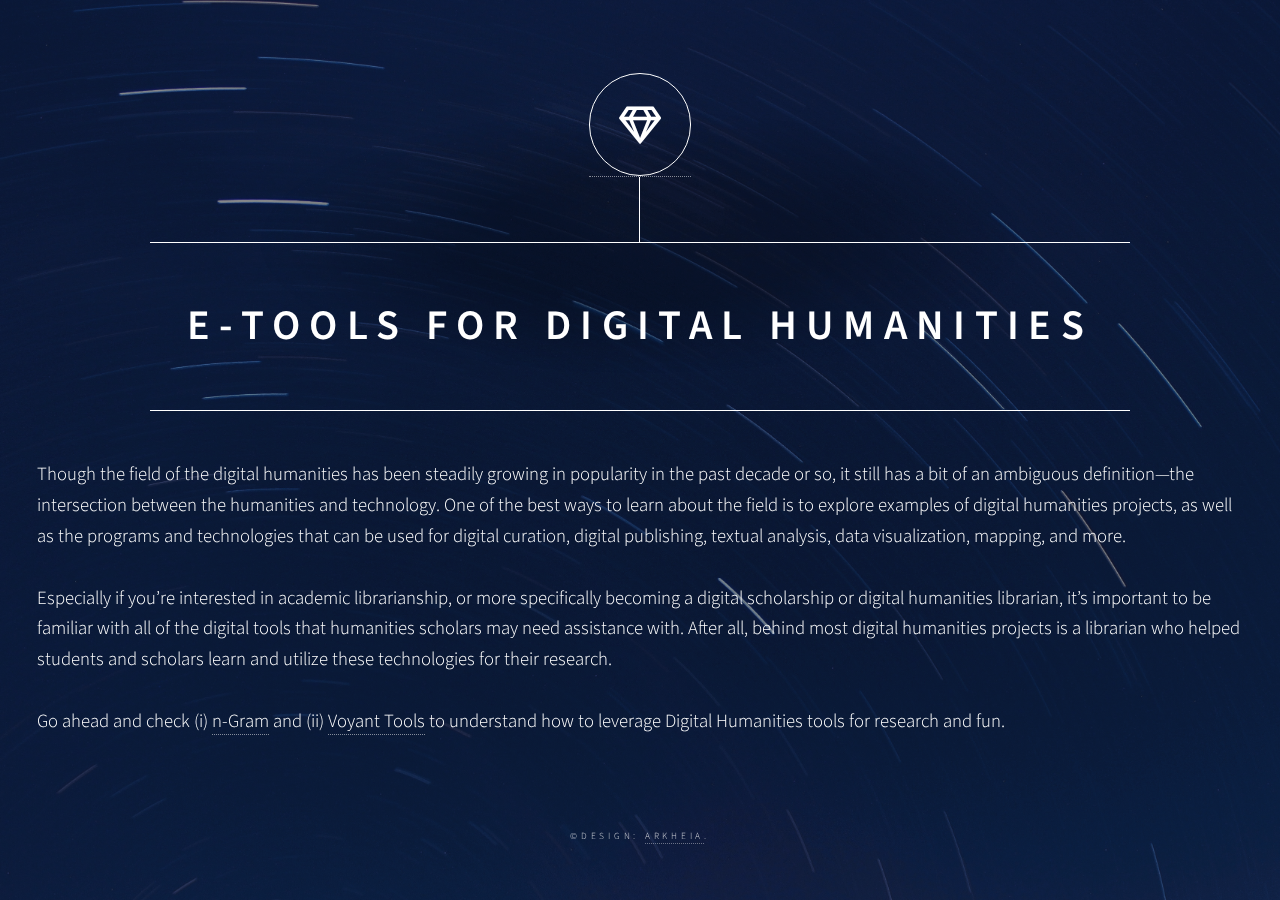
==== tools.html @ 641a4c05 "Adding code files" ====
<!DOCTYPE HTML>
<!--
	Free for personal and commercial use under the CCA 3.0 license (html5up.net/license)
-->
<html>
	<head>
		<title>E-Tools- Humanus Arkheia</title>
		<meta charset="utf-8" />
		<meta name="viewport" content="width=device-width, initial-scale=1, user-scalable=no" />
		<link rel="stylesheet" href="assets/css/main.css" />
		<noscript><link rel="stylesheet" href="assets/css/noscript.css" /></noscript>
	</head>
	<body class="is-preload">

		<!-- Wrapper -->
			<div id="wrapper">

				<!-- Header -->
					<header id="header">
						<a href="./index.html">
							<div class="logo">
								<span class="icon fa-gem"></span>
							</div>
						</a>
						<div class="content">
							<div class="inner">
								<h1>E-Tools for Digital Humanities</h1>
							</div>
						</div>
					</header>

					<p> <br>
						Though the field of the digital humanities has been steadily growing in popularity in the past decade or so, it still has a bit of an ambiguous definition—the intersection between the humanities and technology. One of the best ways to learn about the field is to explore examples of digital humanities projects, as well as the programs and technologies that can be used for digital curation, digital publishing, textual analysis, data visualization, mapping, and more. 
						<br><br>
						Especially if you’re interested in academic librarianship, or more specifically becoming a digital scholarship or digital humanities librarian, it’s important to be familiar with all of the digital tools that humanities scholars may need assistance with. After all, behind most digital humanities projects is a librarian who helped students and scholars learn and utilize these technologies for their research.
						<br><br>
						Go ahead and check (i) <a href="./ngram.html" target="_blank">n-Gram</a> and (ii) <a href="./voyant.html" target="_blank">Voyant Tools</a> to understand how to leverage Digital Humanities tools for research and fun.
					</p>
					

				<!-- Footer -->
				<footer id="footer">
					<p class="copyright">&copy;Design: <a href="./index.html">Arkheia</a>.</p>
				</footer>


			</div>

		<!-- BG -->
			<div id="bg"></div>

		<!-- Scripts -->
			<script src="assets/js/jquery.min.js"></script>
			<script src="assets/js/browser.min.js"></script>
			<script src="assets/js/breakpoints.min.js"></script>
			<script src="assets/js/util.js"></script>
			<script src="assets/js/main.js"></script>

	</body>
</html>
---- assets/css/main.css ----
@import url(fontawesome-all.min.css);
@import url("https://fonts.googleapis.com/css?family=Source+Sans+Pro:300italic,600italic,300,600");

/*
	Free for personal and commercial use under the CCA 3.0 license (html5up.net/license)
*/

html, body, div, span, applet, object,
iframe, h1, h2, h3, h4, h5, h6, p, blockquote,
pre, a, abbr, acronym, address, big, cite,
code, del, dfn, em, img, ins, kbd, q, s, samp,
small, strike, strong, sub, sup, tt, var, b,
u, i, center, dl, dt, dd, ol, ul, fieldset,
form, label, legend, table, caption, tbody,
tfoot, thead, tr, th, td, article, aside,
canvas, details, embed, figure, figcaption,
footer, header, hgroup, menu, nav, output, ruby,
section, summary, time, mark, audio, video {
	margin: 0;
	padding: 0;
	border: 0;
	font-size: 100%;
	font: inherit;
	vertical-align: baseline;}


article, aside, details, figcaption, figure,
footer, header, hgroup, menu, nav, section {
	display: block;}

body {
	line-height: 1;
}

ol, ul {
	list-style: none;
}

blockquote, q {
	quotes: none;
}

	blockquote:before, blockquote:after, q:before, q:after {
		content: '';
		content: none;
	}
	

table {
	border-collapse: collapse;
	border-spacing: 0;
}

body {
	-webkit-text-size-adjust: none;
}

mark {
	background-color: transparent;
	color: inherit;
}

input::-moz-focus-inner {
	border: 0;
	padding: 0;
}

input, select, textarea {
	-moz-appearance: none;
	-webkit-appearance: none;
	-ms-appearance: none;
	appearance: none;
}

/* Basic */

	@-ms-viewport {
		width: device-width;
	}

	@media screen and (max-width: 480px) {

		html, body {
			min-width: 320px;
		}

	}

	html {
		box-sizing: border-box;
	}

	*, *:before, *:after {
		box-sizing: inherit;
	}

	body {
		background: #9bec06;
	}

		body.is-preload *, body.is-preload *:before, body.is-preload *:after {
			-moz-animation: none !important;
			-webkit-animation: none !important;
			-ms-animation: none !important;
			animation: none !important;
			-moz-transition: none !important;
			-webkit-transition: none !important;
			-ms-transition: none !important;
			transition: none !important;
		}

/* Type */

	html {
		font-size: 16pt;
	}

		@media screen and (max-width: 1680px) {

			html {
				font-size: 14pt;
			}

		}

		@media screen and (max-width: 736px) {

			html {
				font-size: 12pt;
			}

		}

		@media screen and (max-width: 360px) {

			html {
				font-size: 11pt;
			}

		}
/*	Description on main page	*/
	body, input, select, textarea {
		color: #ffffff;
		font-family: "Source Sans Pro", sans-serif;
		font-weight: 300;
		font-size: 1rem;
		line-height: 1.65;
	}

	a {
		-moz-transition: color 0.2s ease-in-out, background-color 0.2s ease-in-out, border-bottom-color 0.2s ease-in-out;
		-webkit-transition: color 0.2s ease-in-out, background-color 0.2s ease-in-out, border-bottom-color 0.2s ease-in-out;
		-ms-transition: color 0.2s ease-in-out, background-color 0.2s ease-in-out, border-bottom-color 0.2s ease-in-out;
		transition: color 0.2s ease-in-out, background-color 0.2s ease-in-out, border-bottom-color 0.2s ease-in-out;
		border-bottom: dotted 1px rgba(255, 255, 255, 0.5);
		text-decoration: none;
		color: inherit;
	}

		a:hover {
			border-bottom-color: transparent;
		}

	strong, b {
		color: #ffffff;
		font-weight: 600;
	}

	em, i {
		font-style: italic;
	}

	p {
		margin: 0 0 2rem 0;
	}

	h1, h2, h3, h4, h5, h6 {
		color: #ffffff;
		font-weight: 600;
		line-height: 1.5;
		margin: 0 0 1rem 0;
		text-transform: uppercase;
		letter-spacing: 0.2rem;
	}

		h1 a, h2 a, h3 a, h4 a, h5 a, h6 a {
			color: inherit;
			text-decoration: none;
		}

		h1.major, h2.major, h3.major, h4.major, h5.major, h6.major {
			border-bottom: solid 1px #ffffff;
			width: -moz-max-content;
			width: -webkit-max-content;
			width: -ms-max-content;
			width: max-content;
			padding-bottom: 0.5rem;
			margin: 0 0 2rem 0;
		}

	h1 {
		font-size: 2.25rem;
		line-height: 1.3;
		letter-spacing: 0.5rem;
	}

	h2 {
		font-size: 1.5rem;
		line-height: 1.4;
		letter-spacing: 0.5rem;
	}

	h3 {
		font-size: 1rem;
	}

	h4 {
		font-size: 0.8rem;
	}

	h5 {
		font-size: 0.7rem;
	}

	h6 {
		font-size: 0.6rem;
	}

	@media screen and (max-width: 736px) {

		h1 {
			font-size: 1.75rem;
			line-height: 1.4;
		}

		h2 {
			font-size: 1.25em;
			line-height: 1.5;
		}

	}

	sub {
		font-size: 0.8rem;
		position: relative;
		top: 0.5rem;
	}

	sup {
		font-size: 0.8rem;
		position: relative;
		top: -0.5rem;
	}

	blockquote {
		border-left: solid 4px #ffffff;
		font-style: italic;
		margin: 0 0 2rem 0;
		padding: 0.5rem 0 0.5rem 2rem;
	}

	code {
		background: rgba(255, 255, 255, 0.075);
		border-radius: 4px;
		font-family: "Courier New", monospace;
		font-size: 0.9rem;
		margin: 0 0.25rem;
		padding: 0.25rem 0.65rem;
	}

	pre {
		-webkit-overflow-scrolling: touch;
		font-family: "Courier New", monospace;
		font-size: 0.9rem;
		margin: 0 0 2rem 0;
	}

		pre code {
			display: block;
			line-height: 1.75;
			padding: 1rem 1.5rem;
			overflow-x: auto;
		}

	hr {
		border: 0;
		border-bottom: solid 1px #ffffff;
		margin: 2.75rem 0;
	}

	.align-left {
		text-align: left;
	}

	.align-center {
		text-align: center;
	}

	.align-right {
		text-align: right;
	}

/* Form */

	form {
		margin: 0 0 2rem 0;
	}

		form > :last-child {
			margin-bottom: 0;
		}

		form > .fields {
			display: -moz-flex;
			display: -webkit-flex;
			display: -ms-flex;
			display: flex;
			-moz-flex-wrap: wrap;
			-webkit-flex-wrap: wrap;
			-ms-flex-wrap: wrap;
			flex-wrap: wrap;
			width: calc(100% + 3rem);
			margin: -1.5rem 0 2rem -1.5rem;
		}

			form > .fields > .field {
				-moz-flex-grow: 0;
				-webkit-flex-grow: 0;
				-ms-flex-grow: 0;
				flex-grow: 0;
				-moz-flex-shrink: 0;
				-webkit-flex-shrink: 0;
				-ms-flex-shrink: 0;
				flex-shrink: 0;
				padding: 1.5rem 0 0 1.5rem;
				width: calc(100% - 1.5rem);
			}

				form > .fields > .field.half {
					width: calc(50% - 0.75rem);
				}

				form > .fields > .field.third {
					width: calc(100%/3 - 0.5rem);
				}

				form > .fields > .field.quarter {
					width: calc(25% - 0.375rem);
				}

		@media screen and (max-width: 480px) {

			form > .fields {
				width: calc(100% + 3rem);
				margin: -1.5rem 0 2rem -1.5rem;
			}

				form > .fields > .field {
					padding: 1.5rem 0 0 1.5rem;
					width: calc(100% - 1.5rem);
				}

					form > .fields > .field.half {
						width: calc(100% - 1.5rem);
					}

					form > .fields > .field.third {
						width: calc(100% - 1.5rem);
					}

					form > .fields > .field.quarter {
						width: calc(100% - 1.5rem);
					}

		}

	label {
		color: #ffffff;
		display: block;
		font-size: 0.8rem;
		font-weight: 300;
		letter-spacing: 0.2rem;
		line-height: 1.5;
		margin: 0 0 1rem 0;
		text-transform: none;
	}

	input[type="text"],
	input[type="password"],
	input[type="email"],
	input[type="tel"],
	select,
	textarea {
		-moz-appearance: none;
		-webkit-appearance: none;
		-ms-appearance: none;
		appearance: none;
		-moz-transition: border-color 0.2s ease-in-out, box-shadow 0.2s ease-in-out, background-color 0.2s ease-in-out;
		-webkit-transition: border-color 0.2s ease-in-out, box-shadow 0.2s ease-in-out, background-color 0.2s ease-in-out;
		-ms-transition: border-color 0.2s ease-in-out, box-shadow 0.2s ease-in-out, background-color 0.2s ease-in-out;
		transition: border-color 0.2s ease-in-out, box-shadow 0.2s ease-in-out, background-color 0.2s ease-in-out;
		background-color: transparent;
		border-radius: 4px;
		border: solid 1px #ffffff;
		color: inherit;
		display: block;
		outline: 0;
		padding: 0 1rem;
		text-decoration: none;
		width: 100%;
	}

		input[type="text"]:invalid,
		input[type="password"]:invalid,
		input[type="email"]:invalid,
		input[type="tel"]:invalid,
		select:invalid,
		textarea:invalid {
			box-shadow: none;
		}

		input[type="text"]:focus,
		input[type="password"]:focus,
		input[type="email"]:focus,
		input[type="tel"]:focus,
		select:focus,
		textarea:focus {
			background: rgba(255, 255, 255, 0.075);
			border-color: #ffffff;
			box-shadow: 0 0 0 1px #ffffff;
		}

	select {
		background-image: url("data:image/svg+xml;charset=utf8,%3Csvg xmlns='http://www.w3.org/2000/svg' width='40' height='40' preserveAspectRatio='none' viewBox='0 0 40 40'%3E%3Cpath d='M9.4,12.3l10.4,10.4l10.4-10.4c0.2-0.2,0.5-0.4,0.9-0.4c0.3,0,0.6,0.1,0.9,0.4l3.3,3.3c0.2,0.2,0.4,0.5,0.4,0.9 c0,0.4-0.1,0.6-0.4,0.9L20.7,31.9c-0.2,0.2-0.5,0.4-0.9,0.4c-0.3,0-0.6-0.1-0.9-0.4L4.3,17.3c-0.2-0.2-0.4-0.5-0.4-0.9 c0-0.4,0.1-0.6,0.4-0.9l3.3-3.3c0.2-0.2,0.5-0.4,0.9-0.4S9.1,12.1,9.4,12.3z' fill='%23ffffff' /%3E%3C/svg%3E");
		background-size: 1.25rem;
		background-repeat: no-repeat;
		background-position: calc(100% - 1rem) center;
		height: 2.75rem;
		padding-right: 2.75rem;
		text-overflow: ellipsis;
	}

		select option {
			color: #ffffff;
			background: #1b1f22;
		}

		select:focus::-ms-value {
			background-color: transparent;
		}

		select::-ms-expand {
			display: none;
		}

	input[type="text"],
	input[type="password"],
	input[type="email"],
	select {
		height: 2.75rem;
	}

	textarea {
		padding: 0.75rem 1rem;
	}

	input[type="checkbox"],
	input[type="radio"] {
		-moz-appearance: none;
		-webkit-appearance: none;
		-ms-appearance: none;
		appearance: none;
		display: block;
		float: left;
		margin-right: -2rem;
		opacity: 0;
		width: 1rem;
		z-index: -1;
	}

		input[type="checkbox"] + label,
		input[type="radio"] + label {
			text-decoration: none;
			-moz-user-select: none;
			-webkit-user-select: none;
			-ms-user-select: none;
			user-select: none;
			color: #ffffff;
			cursor: pointer;
			display: inline-block;
			font-size: 0.8rem;
			font-weight: 300;
			margin: 0 0 0.5rem 0;
			padding-left: 2.65rem;
			padding-right: 0.75rem;
			position: relative;
		}

			input[type="checkbox"] + label:before,
			input[type="radio"] + label:before {
				-moz-osx-font-smoothing: grayscale;
				-webkit-font-smoothing: antialiased;
				display: inline-block;
				font-style: normal;
				font-variant: normal;
				text-rendering: auto;
				line-height: 1;
				text-transform: none !important;
				font-family: 'Font Awesome 5 Free';
				font-weight: 900;
			}

			input[type="checkbox"] + label:before,
			input[type="radio"] + label:before {
				-moz-transition: border-color 0.2s ease-in-out, box-shadow 0.2s ease-in-out, background-color 0.2s ease-in-out;
				-webkit-transition: border-color 0.2s ease-in-out, box-shadow 0.2s ease-in-out, background-color 0.2s ease-in-out;
				-ms-transition: border-color 0.2s ease-in-out, box-shadow 0.2s ease-in-out, background-color 0.2s ease-in-out;
				transition: border-color 0.2s ease-in-out, box-shadow 0.2s ease-in-out, background-color 0.2s ease-in-out;
				border-radius: 4px;
				border: solid 1px #ffffff;
				content: '';
				display: inline-block;
				height: 1.65rem;
				left: 0;
				line-height: 1.65rem;
				position: absolute;
				text-align: center;
				top: -0.15rem;
				width: 1.65rem;
			}

		input[type="checkbox"]:checked + label:before,
		input[type="radio"]:checked + label:before {
			background: #ffffff !important;
			border-color: #ffffff !important;
			color: #1b1f22;
			content: '\f00c';
		}

		input[type="checkbox"]:focus + label:before,
		input[type="radio"]:focus + label:before {
			background: rgba(255, 255, 255, 0.075);
			border-color: #ffffff;
			box-shadow: 0 0 0 1px #ffffff;
		}

	input[type="checkbox"] + label:before {
		border-radius: 4px;
	}

	input[type="radio"] + label:before {
		border-radius: 100%;
	}

	::-webkit-input-placeholder {
		color: rgba(255, 255, 255, 0.5) !important;
		opacity: 1.0;
	}

	:-moz-placeholder {
		color: rgba(255, 255, 255, 0.5) !important;
		opacity: 1.0;
	}

	::-moz-placeholder {
		color: rgba(255, 255, 255, 0.5) !important;
		opacity: 1.0;
	}

	:-ms-input-placeholder {
		color: rgba(255, 255, 255, 0.5) !important;
		opacity: 1.0;
	}

	.formerize-placeholder {
		color: rgba(255, 255, 255, 0.5) !important;
		opacity: 1.0;
	}

/* Box */

	.box {
		border-radius: 4px;
		border: solid 1px #ffffff;
		margin-bottom: 2rem;
		padding: 1.5em;
	}

		.box > :last-child,
		.box > :last-child > :last-child,
		.box > :last-child > :last-child > :last-child {
			margin-bottom: 0;
		}

		.box.alt {
			border: 0;
			border-radius: 0;
			padding: 0;
		}

/* Icon */

	.icon {
		text-decoration: none;
		border-bottom: none;
		position: relative;
	}

		.icon:before {
			-moz-osx-font-smoothing: grayscale;
			-webkit-font-smoothing: antialiased;
			display: inline-block;
			font-style: normal;
			font-variant: normal;
			text-rendering: auto;
			line-height: 1;
			text-transform: none !important;
			font-family: 'Font Awesome 5 Free';
			font-weight: 400;
		}

		.icon > .label {
			display: none;
		}

		.icon:before {
			line-height: inherit;
		}

		.icon.solid:before {
			font-weight: 900;
		}

		.icon.brands:before {
			font-family: 'Font Awesome 5 Brands';
		}

/* Image */

	.image {
		border-radius: 4px;
		border: 0;
		display: inline-block;
		position: relative;
	}

		.image:before {
			pointer-events: none;
			background-image: url("../../images/overlay.png");
			background-color: rgba(19, 21, 25, 0.5);
			border-radius: 4px;
			content: '';
			display: block;
			height: 100%;
			left: 0;
			opacity: 0.5;
			position: absolute;
			top: 0;
			width: 100%;
		}

		.image img {
			border-radius: 4px;
			display: block;
		}

		.image.left, .image.right {
			max-width: 40%;
		}

			.image.left img, .image.right img {
				width: 100%;
			}

		.image.left {
			float: left;
			padding: 0 1.5em 1em 0;
			top: 0.25em;
		}

		.image.right {
			float: right;
			padding: 0 0 1em 1.5em;
			top: 0.25em;
		}

		.image.fit {
			display: block;
			margin: 0 0 2rem 0;
			width: 100%;
		}

			.image.fit img {
				width: 100%;
			}

		.image.main {
			display: block;
			margin: 2.5rem 0;
			width: 100%;
		}

			.image.main img {
				width: 100%;
			}

		@media screen and (max-width: 736px) {

			.image.main {
				margin: 2rem 0;
			}

		}

		@media screen and (max-width: 480px) {

			.image.main {
				margin: 1.5rem 0;
			}

		}

/* List */

	ol {
		list-style: decimal;
		margin: 0 0 2rem 0;
		padding-left: 1.25em;
	}

		ol li {
			padding-left: 0.25em;
		}

	ul {
		list-style: disc;
		margin: 0 0 2rem 0;
		padding-left: 1em;
	}

		ul li {
			padding-left: 0.5em;
		}

		ul.alt {
			list-style: none;
			padding-left: 0;
		}

			ul.alt li {
				border-top: solid 1px #ffffff;
				padding: 0.5em 0;
			}

				ul.alt li:first-child {
					border-top: 0;
					padding-top: 0;
				}

	dl {
		margin: 0 0 2rem 0;
	}

		dl dt {
			display: block;
			font-weight: 600;
			margin: 0 0 1rem 0;
		}

		dl dd {
			margin-left: 2rem;
		}

/* Actions */

	ul.actions {
		display: -moz-flex;
		display: -webkit-flex;
		display: -ms-flex;
		display: flex;
		cursor: default;
		list-style: none;
		margin-left: -1rem;
		padding-left: 0;
	}

		ul.actions li {
			padding: 0 0 0 1rem;
			vertical-align: middle;
		}

		ul.actions.special {
			-moz-justify-content: center;
			-webkit-justify-content: center;
			-ms-justify-content: center;
			justify-content: center;
			width: 100%;
			margin-left: 0;
		}

			ul.actions.special li:first-child {
				padding-left: 0;
			}

		ul.actions.stacked {
			-moz-flex-direction: column;
			-webkit-flex-direction: column;
			-ms-flex-direction: column;
			flex-direction: column;
			margin-left: 0;
		}

			ul.actions.stacked li {
				padding: 1.3rem 0 0 0;
			}

				ul.actions.stacked li:first-child {
					padding-top: 0;
				}

		ul.actions.fit {
			width: calc(100% + 1rem);
		}

			ul.actions.fit li {
				-moz-flex-grow: 1;
				-webkit-flex-grow: 1;
				-ms-flex-grow: 1;
				flex-grow: 1;
				-moz-flex-shrink: 1;
				-webkit-flex-shrink: 1;
				-ms-flex-shrink: 1;
				flex-shrink: 1;
				width: 100%;
			}

				ul.actions.fit li > * {
					width: 100%;
				}

			ul.actions.fit.stacked {
				width: 100%;
			}

		@media screen and (max-width: 480px) {

			ul.actions:not(.fixed) {
				-moz-flex-direction: column;
				-webkit-flex-direction: column;
				-ms-flex-direction: column;
				flex-direction: column;
				margin-left: 0;
				width: 100% !important;
			}

				ul.actions:not(.fixed) li {
					-moz-flex-grow: 1;
					-webkit-flex-grow: 1;
					-ms-flex-grow: 1;
					flex-grow: 1;
					-moz-flex-shrink: 1;
					-webkit-flex-shrink: 1;
					-ms-flex-shrink: 1;
					flex-shrink: 1;
					padding: 1rem 0 0 0;
					text-align: center;
					width: 100%;
				}

					ul.actions:not(.fixed) li > * {
						width: 100%;
					}

					ul.actions:not(.fixed) li:first-child {
						padding-top: 0;
					}

					ul.actions:not(.fixed) li input[type="submit"],
					ul.actions:not(.fixed) li input[type="reset"],
					ul.actions:not(.fixed) li input[type="button"],
					ul.actions:not(.fixed) li button,
					ul.actions:not(.fixed) li .button {
						width: 100%;
					}

						ul.actions:not(.fixed) li input[type="submit"].icon:before,
						ul.actions:not(.fixed) li input[type="reset"].icon:before,
						ul.actions:not(.fixed) li input[type="button"].icon:before,
						ul.actions:not(.fixed) li button.icon:before,
						ul.actions:not(.fixed) li .button.icon:before {
							margin-left: -0.5em;
						}

		}

/* Icons */

	ul.icons {
		cursor: default;
		list-style: none;
		padding-left: 0;
	}

		ul.icons li {
			display: inline-block;
			padding: 0 0.75em 0 0;
		}

			ul.icons li:last-child {
				padding-right: 0;
			}

			ul.icons li a {
				border-radius: 100%;
				box-shadow: inset 0 0 0 1px #ffffff;
				display: inline-block;
				height: 2.25rem;
				line-height: 2.25rem;
				text-align: center;
				width: 2.25rem;
			}

				ul.icons li a:hover {
					background-color: rgba(255, 255, 255, 0.075);
				}

				ul.icons li a:active {
					background-color: rgba(255, 255, 255, 0.175);
				}

/* Table */

	.table-wrapper {
		-webkit-overflow-scrolling: touch;
		overflow-x: auto;
	}

	table {
		margin: 0 0 2rem 0;
		width: 100%;
	}

		table tbody tr {
			border: solid 1px #ffffff;
			border-left: 0;
			border-right: 0;
		}

			table tbody tr:nth-child(2n + 1) {
				background-color: rgba(255, 255, 255, 0.075);
			}

		table td {
			padding: 0.75em 0.75em;
		}

		table th {
			color: #ffffff;
			font-size: 0.9em;
			font-weight: 600;
			padding: 0 0.75em 0.75em 0.75em;
			text-align: left;
		}

		table thead {
			border-bottom: solid 2px #ffffff;
		}

		table tfoot {
			border-top: solid 2px #ffffff;
		}

		table.alt {
			border-collapse: separate;
		}

			table.alt tbody tr td {
				border: solid 1px #ffffff;
				border-left-width: 0;
				border-top-width: 0;
			}

				table.alt tbody tr td:first-child {
					border-left-width: 1px;
				}

			table.alt tbody tr:first-child td {
				border-top-width: 1px;
			}

			table.alt thead {
				border-bottom: 0;
			}

			table.alt tfoot {
				border-top: 0;
			}

/* Button */

	input[type="submit"],
	input[type="reset"],
	input[type="button"],
	button,
	.button {
		-moz-appearance: none;
		-webkit-appearance: none;
		-ms-appearance: none;
		appearance: none;
		-moz-transition: background-color 0.2s ease-in-out, color 0.2s ease-in-out;
		-webkit-transition: background-color 0.2s ease-in-out, color 0.2s ease-in-out;
		-ms-transition: background-color 0.2s ease-in-out, color 0.2s ease-in-out;
		transition: background-color 0.2s ease-in-out, color 0.2s ease-in-out;
		background-color: transparent;
		border-radius: 4px;
		border: 0;
		box-shadow: inset 0 0 0 1px #ffffff;
		color: #ffffff !important;
		cursor: pointer;
		display: inline-block;
		font-size: 0.8rem;
		font-weight: 300;
		height: 2.75rem;
		letter-spacing: 0.2rem;
		line-height: 2.75rem;
		outline: 0;
		padding: 0 1.25rem 0 1.35rem;
		text-align: center;
		text-decoration: none;
		text-transform: none;
		white-space: nowrap;
	}

		input[type="submit"]:hover,
		input[type="reset"]:hover,
		input[type="button"]:hover,
		button:hover,
		.button:hover {
			background-color: rgba(255, 255, 255, 0.075);
		}

		input[type="submit"]:active,
		input[type="reset"]:active,
		input[type="button"]:active,
		button:active,
		.button:active {
			background-color: rgba(255, 255, 255, 0.175);
		}

		input[type="submit"].icon:before,
		input[type="reset"].icon:before,
		input[type="button"].icon:before,
		button.icon:before,
		.button.icon:before {
			margin-right: 0.5em;
		}

		input[type="submit"].fit,
		input[type="reset"].fit,
		input[type="button"].fit,
		button.fit,
		.button.fit {
			width: 100%;
		}

		input[type="submit"].small,
		input[type="reset"].small,
		input[type="button"].small,
		button.small,
		.button.small {
			font-size: 0.6rem;
			height: 2.0625rem;
			line-height: 2.0625rem;
		}

		input[type="submit"].primary,
		input[type="reset"].primary,
		input[type="button"].primary,
		button.primary,
		.button.primary {
			background-color: #ffffff;
			color: #1b1f22 !important;
			font-weight: 600;
		}

		input[type="submit"].disabled, input[type="submit"]:disabled,
		input[type="reset"].disabled,
		input[type="reset"]:disabled,
		input[type="button"].disabled,
		input[type="button"]:disabled,
		button.disabled,
		button:disabled,
		.button.disabled,
		.button:disabled {
			pointer-events: none;
			cursor: default;
			opacity: 0.25;
		}

	input[type="submit"],
	input[type="reset"],
	input[type="button"],
	button {
		line-height: calc(2.75rem - 2px);
	}

/* BG */

	#bg {
		-moz-transform: scale(1.0);
		-webkit-transform: scale(1.0);
		-ms-transform: scale(1.0);
		transform: scale(1.0);
		-webkit-backface-visibility: hidden;
		position: fixed;
		top: 0;
		left: 0;
		width: 100%;
		height: 100vh;
		z-index: 1;
	}

		#bg:before, #bg:after {
			content: '';
			display: block;
			position: absolute;
			top: 0;
			left: 0;
			width: 100%;
			height: 100%;
		}

		#bg:before {
			-moz-transition: background-color 2.5s ease-in-out;
			-webkit-transition: background-color 2.5s ease-in-out;
			-ms-transition: background-color 2.5s ease-in-out;
			transition: background-color 2.5s ease-in-out;
			-moz-transition-delay: 0.75s;
			-webkit-transition-delay: 0.75s;
			-ms-transition-delay: 0.75s;
			transition-delay: 0.75s;
			background-image: linear-gradient(to top, rgba(19, 21, 25, 0.5), rgba(19, 21, 25, 0.5)), url("../../images/ABC.jpg");
			background-size: auto,
 256px 256px;
			background-position: center,
 center;
			background-repeat: no-repeat,
 repeat;
			z-index: 2;
		}

		#bg:after {
			-moz-transform: scale(1.125);
			-webkit-transform: scale(1.125);
			-ms-transform: scale(1.125);
			transform: scale(1.125);
			-moz-transition: -moz-transform 0.325s ease-in-out, -moz-filter 0.325s ease-in-out;
			-webkit-transition: -webkit-transform 0.325s ease-in-out, -webkit-filter 0.325s ease-in-out;
			-ms-transition: -ms-transform 0.325s ease-in-out, -ms-filter 0.325s ease-in-out;
			transition: transform 0.325s ease-in-out, filter 0.325s ease-in-out;
			background-image: url("../../images/bg.jpg");
			background-position: center;
			background-size: cover;
			background-repeat: no-repeat;
			z-index: 1;
		}

		body.is-article-visible #bg:after {
			-moz-transform: scale(1.0825);
			-webkit-transform: scale(1.0825);
			-ms-transform: scale(1.0825);
			transform: scale(1.0825);
			-moz-filter: blur(0.2rem);
			-webkit-filter: blur(0.2rem);
			-ms-filter: blur(0.2rem);
			filter: blur(0.2rem);
		}

		body.is-preload #bg:before {
			background-color: #000000;
		}

/* Wrapper */

	#wrapper {
		display: -moz-flex;
		display: -webkit-flex;
		display: -ms-flex;
		display: flex;
		-moz-flex-direction: column;
		-webkit-flex-direction: column;
		-ms-flex-direction: column;
		flex-direction: column;
		-moz-align-items: center;
		-webkit-align-items: center;
		-ms-align-items: center;
		align-items: center;
		-moz-justify-content: space-between;
		-webkit-justify-content: space-between;
		-ms-justify-content: space-between;
		justify-content: space-between;
		position: relative;
		min-height: 100vh;
		width: 100%;
		padding: 4rem 2rem;
		z-index: 3;
	}

		#wrapper:before {
			content: '';
			display: block;
		}

		@media screen and (max-width: 1680px) {

			#wrapper {
				padding: 3rem 2rem;
			}

		}

		@media screen and (max-width: 736px) {

			#wrapper {
				padding: 2rem 1rem;
			}

		}

		@media screen and (max-width: 480px) {

			#wrapper {
				padding: 1rem;
			}

		}

/* Header */

	#header {
		display: -moz-flex;
		display: -webkit-flex;
		display: -ms-flex;
		display: flex;
		-moz-flex-direction: column;
		-webkit-flex-direction: column;
		-ms-flex-direction: column;
		flex-direction: column;
		-moz-align-items: center;
		-webkit-align-items: center;
		-ms-align-items: center;
		align-items: center;
		-moz-transition: -moz-transform 0.325s ease-in-out, -moz-filter 0.325s ease-in-out, opacity 0.325s ease-in-out;
		-webkit-transition: -webkit-transform 0.325s ease-in-out, -webkit-filter 0.325s ease-in-out, opacity 0.325s ease-in-out;
		-ms-transition: -ms-transform 0.325s ease-in-out, -ms-filter 0.325s ease-in-out, opacity 0.325s ease-in-out;
		transition: transform 0.325s ease-in-out, filter 0.325s ease-in-out, opacity 0.325s ease-in-out;
		background-image: -moz-radial-gradient(rgba(0, 0, 0, 0.25) 25%, rgba(0, 0, 0, 0) 55%);
		background-image: -webkit-radial-gradient(rgba(0, 0, 0, 0.25) 25%, rgba(0, 0, 0, 0) 55%);
		background-image: -ms-radial-gradient(rgba(0, 0, 0, 0.25) 25%, rgba(0, 0, 0, 0) 55%);
		background-image: radial-gradient(rgba(0, 0, 0, 0.25) 25%, rgba(0, 0, 0, 0) 55%);
		max-width: 100%;
		text-align: center;
	}

		#header > * {
			-moz-transition: opacity 0.325s ease-in-out;
			-webkit-transition: opacity 0.325s ease-in-out;
			-ms-transition: opacity 0.325s ease-in-out;
			transition: opacity 0.325s ease-in-out;
			position: relative;
			margin-top: 3.5rem;
		}

			#header > *:before {
				content: '';
				display: block;
				position: absolute;
				top: calc(-3.5rem - 1px);
				left: calc(50% - 1px);
				width: 1px;
				height: calc(3.5rem + 1px);
				background: #ffffff;		/*Line joining the icon and body text*/
			}

		#header > :first-child {
			margin-top: 0;
		}

			#header > :first-child:before {
				display: none;
			}

		#header .logo {
			width: 5.5rem;
			height: 5.5rem;
			line-height: 5.5rem;
			border: solid 1px #ffffff;		/* Circle around the diamond logo*/
			border-radius: 100%;
		}

			#header .logo .icon:before {
				font-size: 2rem;
			}

		#header .content {
			border-style: solid;
			border-color: hsl(0, 0%, 100%);	/* Parallel lines bordering the body text*/
			border-top-width: 1px;
			border-bottom-width: 1px;
			max-width: 100%;
		}

			#header .content .inner {
				-moz-transition: max-height 0.75s ease, padding 0.75s ease, opacity 0.325s ease-in-out;
				-webkit-transition: max-height 0.75s ease, padding 0.75s ease, opacity 0.325s ease-in-out;
				-ms-transition: max-height 0.75s ease, padding 0.75s ease, opacity 0.325s ease-in-out;
				transition: max-height 0.75s ease, padding 0.75s ease, opacity 0.325s ease-in-out;
				-moz-transition-delay: 0.25s;
				-webkit-transition-delay: 0.25s;
				-ms-transition-delay: 0.25s;
				transition-delay: 0.25s;
				padding: 3rem 2rem;
				max-height: 40rem;
				overflow: hidden;
			}

				#header .content .inner > :last-child {
					margin-bottom: 0;
				}

			#header .content p {
				text-transform: none;	/*	body text*/
				letter-spacing: 0.2rem;
				font-size: 0.8rem;
				line-height: 2;
			}

		#header nav ul {
			display: -moz-flex;
			display: -webkit-flex;
			display: -ms-flex;
			display: flex;
			margin-bottom: 0;
			list-style: none;
			padding-left: 0;
			font-weight: bold;
			border: solid 1px #ffffff;		/* Navigation button borders*/
			border-radius: 8px;
		}

			#header nav ul li {
				padding-left: 0;
				border-left: solid 1px #ffffff;
			}

				#header nav ul li:first-child {
					border-left: 0;
				}

				#header nav ul li a {
					display: block;
					min-width: 7.5rem;
					height: 2.75rem;
					line-height: 2.75rem;
					padding: 0 1.25rem 0 1.45rem;
					text-transform: uppercase;	/* Navigation buttons */
					letter-spacing: 0.2rem;
					font-size: 0.8rem;
					border-bottom: 0;
				}

					#header nav ul li a:hover {
						background-color: rgba(255, 255, 255, 0.075);
					}

					#header nav ul li a:active {
						background-color: rgba(255, 255, 255, 0.175);
					}

		#header nav.use-middle:after {
			content: '';
			display: block;
			position: absolute;
			top: 0;
			left: calc(50% - 1px);
			width: 1px;
			height: 100%;
			background: #ffffff;
		}

		#header nav.use-middle ul li.is-middle {
			border-left: 0;
		}

		body.is-article-visible #header {
			-moz-transform: scale(0.95);
			-webkit-transform: scale(0.95);
			-ms-transform: scale(0.95);
			transform: scale(0.95);
			-moz-filter: blur(0.1rem);
			-webkit-filter: blur(0.1rem);
			-ms-filter: blur(0.1rem);
			filter: blur(0.1rem);
			opacity: 0;
		}

		body.is-preload #header {
			-moz-filter: blur(0.125rem);
			-webkit-filter: blur(0.125rem);
			-ms-filter: blur(0.125rem);
			filter: blur(0.125rem);
		}

			body.is-preload #header > * {
				opacity: 0;
			}

			body.is-preload #header .content .inner {
				max-height: 0;
				padding-top: 0;
				padding-bottom: 0;
				opacity: 0;
			}

		@media screen and (max-width: 980px) {

			#header .content p br {
				display: none;
			}

		}

		@media screen and (max-width: 736px) {

			#header > * {
				margin-top: 2rem;
			}

				#header > *:before {
					top: calc(-2rem - 1px);
					height: calc(2rem + 1px);
				}

			#header .logo {
				width: 4.75rem;
				height: 4.75rem;
				line-height: 4.75rem;
			}

				#header .logo .icon:before {
					font-size: 1.75rem;
				}

			#header .content .inner {
				padding: 2.5rem 1rem;
			}

			#header .content p {
				line-height: 1.875;
			}

		}

		@media screen and (max-width: 480px) {

			#header {
				padding: 1.5rem 0;
			}

				#header .content .inner {
					padding: 2.5rem 0;
				}

				#header nav ul {
					-moz-flex-direction: column;
					-webkit-flex-direction: column;
					-ms-flex-direction: column;
					flex-direction: column;
					min-width: 10rem;
					max-width: 100%;
				}

					#header nav ul li {
						border-left: 0;
						border-top: solid 1px #ffffff;
					}

						#header nav ul li:first-child {
							border-top: 0;
						}

						#header nav ul li a {
							height: 3rem;
							line-height: 3rem;
							min-width: 0;
							width: 100%;
						}

				#header nav.use-middle:after {
					display: none;
				}

		}

/* Main */

	#main {
		-moz-flex-grow: 1;
		-webkit-flex-grow: 1;
		-ms-flex-grow: 1;
		flex-grow: 1;
		-moz-flex-shrink: 1;
		-webkit-flex-shrink: 1;
		-ms-flex-shrink: 1;
		flex-shrink: 1;
		display: -moz-flex;
		display: -webkit-flex;
		display: -ms-flex;
		display: flex;
		-moz-align-items: center;
		-webkit-align-items: center;
		-ms-align-items: center;
		align-items: center;
		-moz-justify-content: center;
		-webkit-justify-content: center;
		-ms-justify-content: center;
		justify-content: center;
		-moz-flex-direction: column;
		-webkit-flex-direction: column;
		-ms-flex-direction: column;
		flex-direction: column;
		position: relative;
		max-width: 100%;
		z-index: 3;
	}

		#main article {
			-moz-transform: translateY(0.25rem);
			-webkit-transform: translateY(0.25rem);
			-ms-transform: translateY(0.25rem);
			transform: translateY(0.25rem);
			-moz-transition: opacity 0.325s ease-in-out, -moz-transform 0.325s ease-in-out;
			-webkit-transition: opacity 0.325s ease-in-out, -webkit-transform 0.325s ease-in-out;
			-ms-transition: opacity 0.325s ease-in-out, -ms-transform 0.325s ease-in-out;
			transition: opacity 0.325s ease-in-out, transform 0.325s ease-in-out;
			padding: 4.5rem 2.5rem 1.5rem 2.5rem ;
			position: relative;
			width: 40rem;
			max-width: 100%;
			background-color: rgba(27, 31, 34, 0.85);
			border-radius: 4px;
			opacity: 0;
		}

			#main article.active {
				-moz-transform: translateY(0);
				-webkit-transform: translateY(0);
				-ms-transform: translateY(0);
				transform: translateY(0);
				opacity: 1;
			}

			#main article .close {
				display: block;
				position: absolute;
				top: 0;
				right: 0;
				width: 4rem;
				height: 4rem;
				cursor: pointer;
				text-indent: 4rem;
				overflow: hidden;
				white-space: nowrap;
			}

				#main article .close:before {
					-moz-transition: background-color 0.2s ease-in-out;
					-webkit-transition: background-color 0.2s ease-in-out;
					-ms-transition: background-color 0.2s ease-in-out;
					transition: background-color 0.2s ease-in-out;
					content: '';
					display: block;
					position: absolute;
					top: 0.75rem;
					left: 0.75rem;
					width: 2.5rem;
					height: 2.5rem;
					border-radius: 100%;
					background-position: center;
					background-image: url("data:image/svg+xml;charset=utf8,%3Csvg xmlns='http://www.w3.org/2000/svg' xmlns:xlink='http://www.w3.org/1999/xlink' width='20px' height='20px' viewBox='0 0 20 20' zoomAndPan='disable'%3E%3Cstyle%3Eline %7B stroke: %23ffffff%3B stroke-width: 1%3B %7D%3C/style%3E%3Cline x1='2' y1='2' x2='18' y2='18' /%3E%3Cline x1='18' y1='2' x2='2' y2='18' /%3E%3C/svg%3E");
					background-size: 20px 20px;
					background-repeat: no-repeat;
				}

				#main article .close:hover:before {
					background-color: rgba(255, 255, 255, 0.075);
				}

				#main article .close:active:before {
					background-color: rgba(255, 255, 255, 0.175);
				}

		@media screen and (max-width: 736px) {

			#main article {
				padding: 3.5rem 2rem 0.5rem 2rem ;
			}

				#main article .close:before {
					top: 0.875rem;
					left: 0.875rem;
					width: 2.25rem;
					height: 2.25rem;
					background-size: 14px 14px;
				}

		}

		@media screen and (max-width: 480px) {

			#main article {
				padding: 3rem 1.5rem 0.5rem 1.5rem ;
			}

		}

/* Footer */

	#footer {
		-moz-transition: -moz-transform 0.325s ease-in-out, -moz-filter 0.325s ease-in-out, opacity 0.325s ease-in-out;
		-webkit-transition: -webkit-transform 0.325s ease-in-out, -webkit-filter 0.325s ease-in-out, opacity 0.325s ease-in-out;
		-ms-transition: -ms-transform 0.325s ease-in-out, -ms-filter 0.325s ease-in-out, opacity 0.325s ease-in-out;
		transition: transform 0.325s ease-in-out, filter 0.325s ease-in-out, opacity 0.325s ease-in-out;
		width: 100%;
		max-width: 100%;
		margin-top: 2rem;
		text-align: center;
	}

		#footer .copyright {
			letter-spacing: 0.2rem;
			font-size: 0.5rem;
			opacity: 0.75;
			margin-bottom: 0;
			text-transform: uppercase;
		}

		body.is-article-visible #footer {
			-moz-transform: scale(0.95);
			-webkit-transform: scale(0.95);
			-ms-transform: scale(0.95);
			transform: scale(0.95);
			-moz-filter: blur(0.1rem);
			-webkit-filter: blur(0.1rem);
			-ms-filter: blur(0.1rem);
			filter: blur(0.1rem);
			opacity: 0;
		}

		body.is-preload #footer {
			opacity: 0;
		}
---- assets/css/noscript.css ----
/*
	Dimension by HTML5 UP
	html5up.net | @ajlkn
	Free for personal and commercial use under the CCA 3.0 license (html5up.net/license)
*/

/* BG */

	body.is-preload #bg:before {
		background-color: transparent;
	}

/* Header */

	body.is-preload #header {
		-moz-filter: none;
		-webkit-filter: none;
		-ms-filter: none;
		filter: none;
	}

		body.is-preload #header > * {
			opacity: 1;
		}

		body.is-preload #header .content .inner {
			max-height: none;
			padding: 3rem 2rem;
			opacity: 1;
		}

/* Main */

	#main article {
		opacity: 1;
		margin: 4rem 0 0 0;
	}
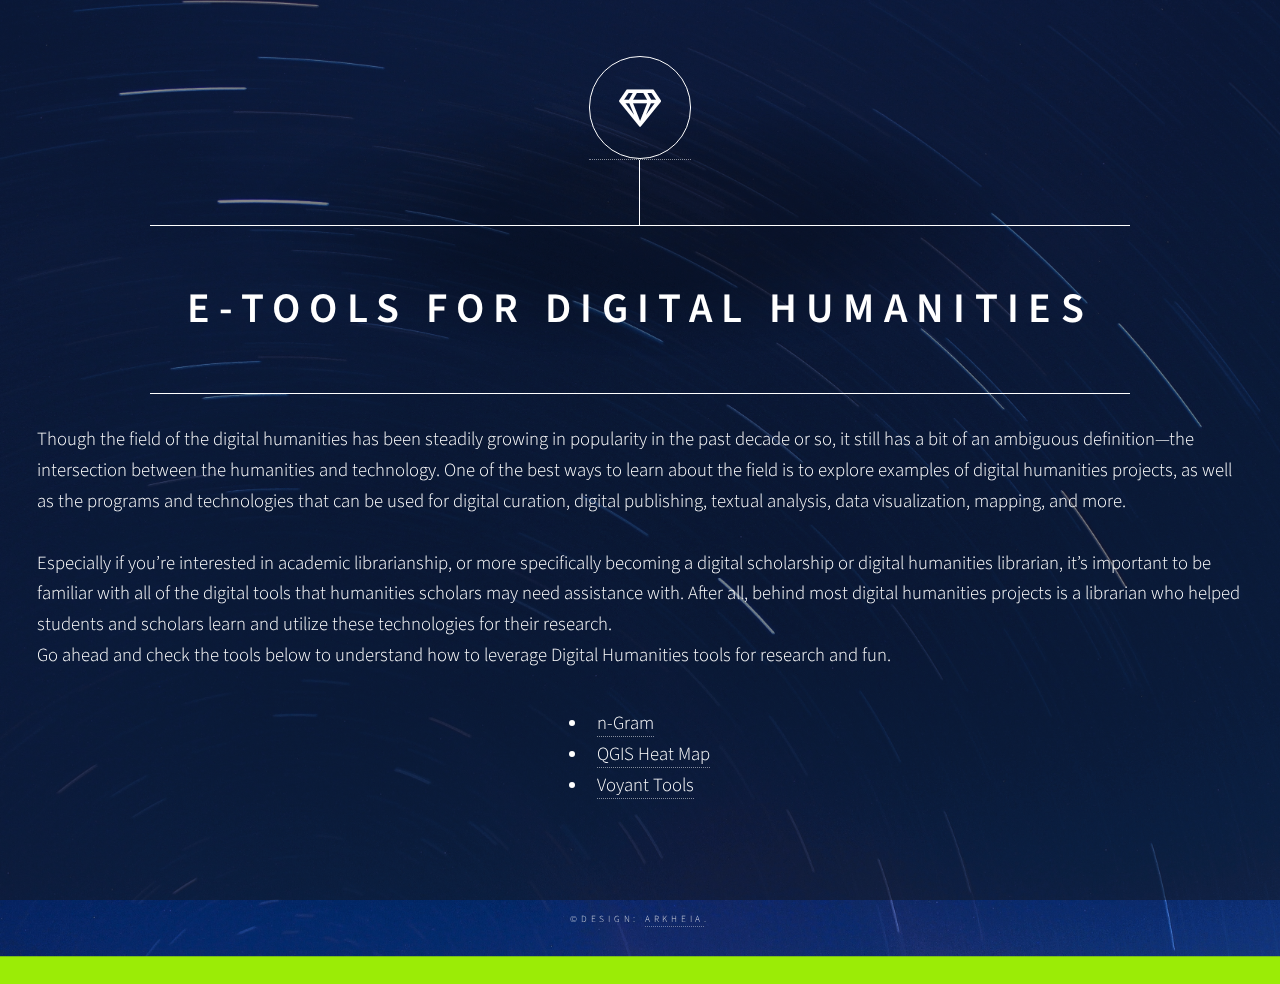
==== commit f716935b: "Update tools.html" ====
--- a/tools.html
+++ b/tools.html
@@ -33,8 +33,21 @@
 						Though the field of the digital humanities has been steadily growing in popularity in the past decade or so, it still has a bit of an ambiguous definition—the intersection between the humanities and technology. One of the best ways to learn about the field is to explore examples of digital humanities projects, as well as the programs and technologies that can be used for digital curation, digital publishing, textual analysis, data visualization, mapping, and more. 
 						<br><br>
 						Especially if you’re interested in academic librarianship, or more specifically becoming a digital scholarship or digital humanities librarian, it’s important to be familiar with all of the digital tools that humanities scholars may need assistance with. After all, behind most digital humanities projects is a librarian who helped students and scholars learn and utilize these technologies for their research.
-						<br><br>
-						Go ahead and check (i) <a href="./ngram.html" target="_blank">n-Gram</a> and (ii) <a href="./voyant.html" target="_blank">Voyant Tools</a> to understand how to leverage Digital Humanities tools for research and fun.
+						<br>
+						
+						Go ahead and check the tools below to understand how to leverage Digital Humanities tools for research and fun.
+						<ul>
+							<li>
+								<a href="./ngram.html" target="_blank">n-Gram</a>
+							</li>
+							<li>
+								<a href="./qgis.html" target="_blank">QGIS Heat Map</a>
+							</li>
+							<li>
+								<a href="./voyant.html" target="_blank">Voyant Tools</a>
+							</li>
+						</ul>
+					
 					</p>
 					
 
